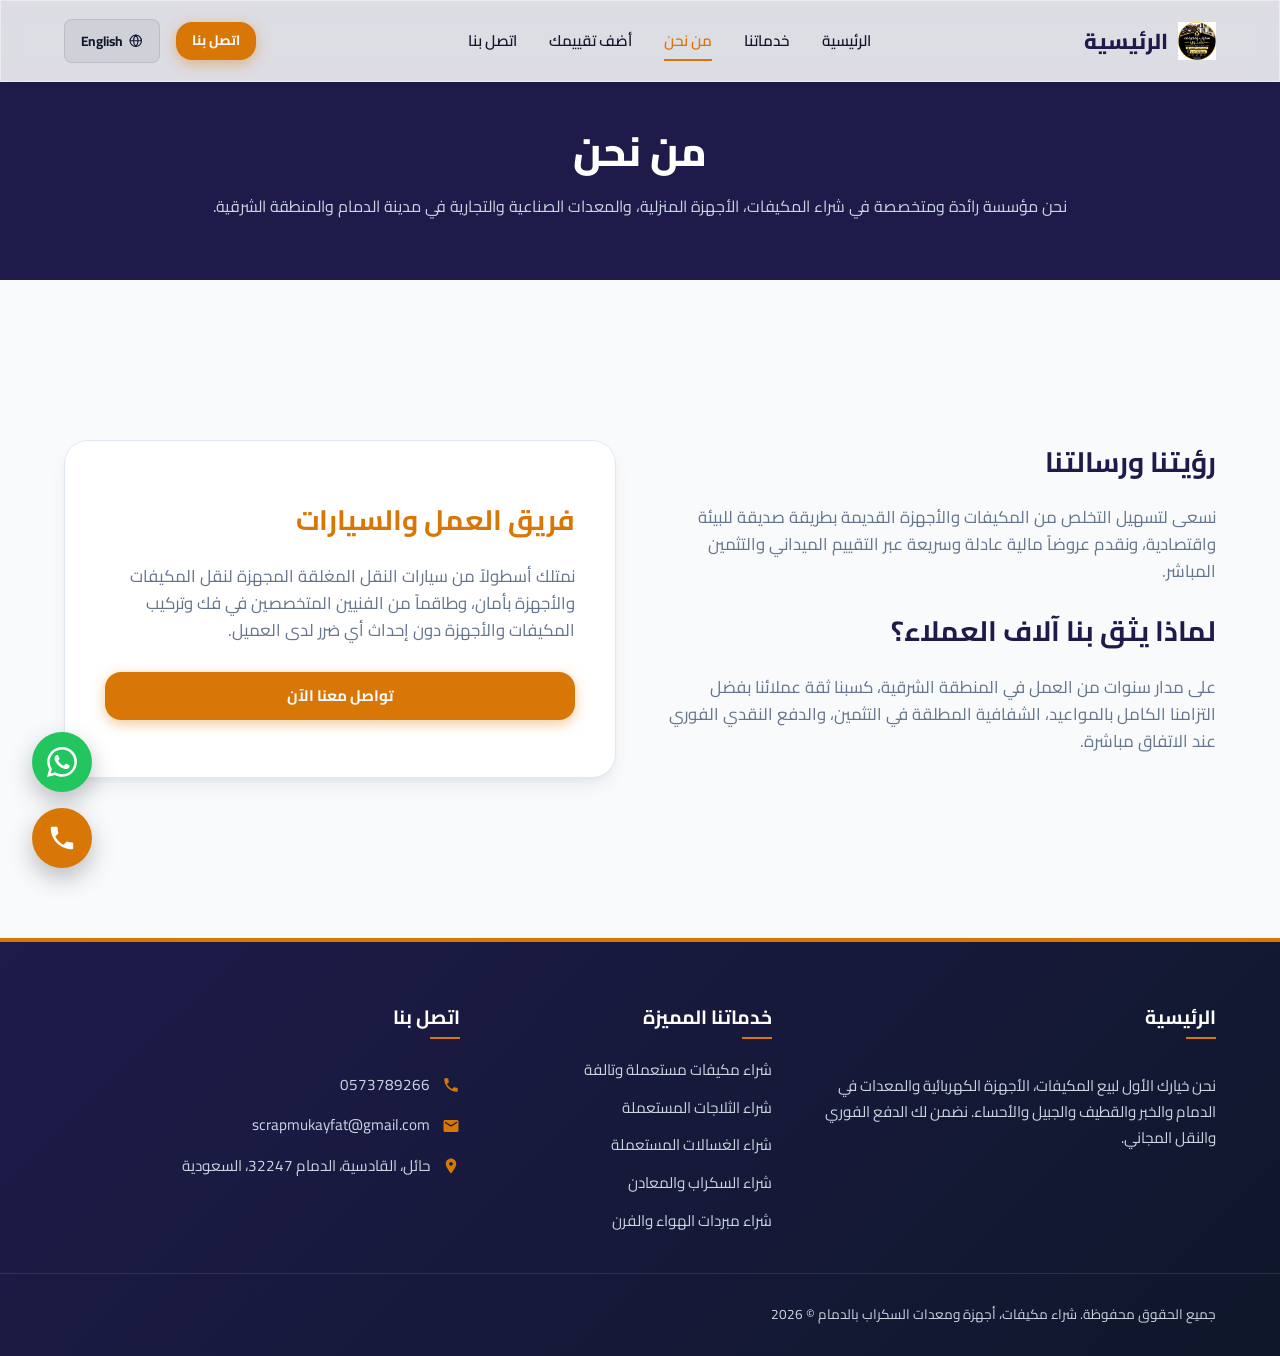
==== about.html @ c2d2c330 "Add files via upload" ====
<!DOCTYPE html>
<html lang="ar" dir="rtl">
<head>
  <meta charset="UTF-8">
  <meta name="viewport" content="width=device-width, initial-scale=1.0">
  <title data-i18n="navAbout">من نحن - شراء مكيفات سكراب بالدمام</title>
  <meta name="description" content="مؤسسة شراء المكيفات السكراب والجديدة والتالفة والقديمة بالدمام. متخصصة في شراء جميع أنواع المكيفات والأجهزة الكهربائية والمعادن بأعلى الأسعار مع خدمة 24/7.">
  
  <!-- Favicon -->
  <link rel="icon" type="image/svg+xml" href="data:image/svg+xml,%3Csvg xmlns='http://www.w3.org/2000/svg' viewBox='0 0 24 24' fill='%23d97706'%3E%3Cpath d='M2 17h20v2H2zm18-4v-2c0-1.1-.9-2-2-2H6c-1.1 0-2 .9-2 2v2c-1.1 0-2 .9-2 2v2h20v-2c0-1.1-.9-2-2-2zM6 9h12V5c0-1.1-.9-2-2-2H8c-1.1 0-2 .9-2 2v4z'/%3E%3C/svg%3E">
  
  <!-- CSS Stylesheet -->
  <link rel="stylesheet" href="style.css">
</head>
<body>

  <!-- Floating Call / WhatsApp Actions Widget -->
  <div class="floating-actions">
    <a href="https://wa.me/0573789266" class="float-btn float-whatsapp" target="_blank" data-tooltip="واتساب | WhatsApp" id="float-wa-btn">
      <svg fill="currentColor" viewBox="0 0 24 24" xmlns="http://www.w3.org/2000/svg"><path d="M17.472 14.382c-.297-.149-1.758-.867-2.03-.967-.273-.099-.471-.148-.67.15-.197.297-.767.966-.94 1.164-.173.199-.347.223-.644.075-.297-.15-1.255-.463-2.39-1.475-.883-.788-1.48-1.761-1.653-2.059-.173-.297-.018-.458.13-.606.134-.133.298-.347.446-.52.149-.174.198-.298.298-.497.099-.198.05-.371-.025-.52-.075-.149-.669-1.612-.916-2.207-.242-.579-.487-.5-.669-.51-.173-.008-.371-.01-.57-.01-.198 0-.52.074-.792.372-.272.297-1.04 1.016-1.04 2.479 0 1.462 1.065 2.875 1.213 3.074.149.198 2.096 3.2 5.077 4.487.709.306 1.262.489 1.694.625.712.227 1.36.195 1.871.118.571-.085 1.758-.719 2.006-1.413.248-.694.248-1.289.173-1.413-.074-.124-.272-.198-.57-.347m-5.421 7.403h-.004a9.87 9.87 0 01-5.031-1.378l-.361-.214-3.741.982.998-3.648-.235-.374a9.86 9.86 0 01-1.51-5.26c.001-5.45 4.436-9.884 9.888-9.884 2.64 0 5.122 1.03 6.988 2.898a9.825 9.825 0 012.893 6.994c-.003 5.45-4.437 9.884-9.885 9.884m8.413-18.297A11.815 11.815 0 0012.05 0C5.495 0 .16 5.335.157 11.892c0 2.096.547 4.142 1.588 5.945L0 24l6.335-1.662c1.746.953 3.71 1.458 5.705 1.459h.005c6.554 0 11.89-5.335 11.893-11.893a11.821 11.821 0 00-3.48-8.413z"/></svg>
    </a>
    <a href="tel:0573789266" class="float-btn float-phone" data-tooltip="اتصال مباشر | Call Now" id="float-phone-btn">
      <svg fill="currentColor" viewBox="0 0 24 24" xmlns="http://www.w3.org/2000/svg"><path d="M6.62 10.79c1.44 2.83 3.76 5.14 6.59 6.59l2.2-2.2c.27-.27.67-.36 1.02-.24 1.12.37 2.33.57 3.57.57.55 0 1 .45 1 1V20c0 .55-.45 1-1 1-9.39 0-17-7.61-17-17 0-.55.45-1 1-1h3.5c.55 0 1 .45 1 1 0 1.25.2 2.45.57 3.57.11.35.03.74-.25 1.02l-2.2 2.2z"/></svg>
    </a>
  </div>

  <!-- Header Section -->
  <header class="glass-panel">
    <div class="container nav-container">
      <a href="index.html" class="logo">
        <img src="logo.jpg.webp" alt="شعار الموقع" class="logo-img">
        <span data-i18n="navHome">شراء مكيفات سكراب</span>
      </a>

      <nav>
        <ul class="nav-links">
          <li><a href="index.html" data-i18n="navHome">الرئيسية</a></li>
          <li><a href="services.html" data-i18n="navServices">خدماتنا</a></li>
          <li><a href="about.html" class="active" data-i18n="navAbout">من نحن</a></li>
          
          <li><a href="reviews.html" data-i18n="navReviews">أضف تقييمك</a></li>
          <li><a href="contact.html" data-i18n="navContact">اتصل بنا</a></li>
        </ul>
      </nav>

      <div class="nav-actions">
        <a href="tel:0573789266" class="btn btn-primary" style="padding: 8px 16px; font-size: 0.85rem;" data-i18n="callUs">اتصل بنا</a>
        <button class="lang-btn" id="lang-toggle-btn">
          <svg stroke="currentColor" fill="none" stroke-width="2" viewBox="0 0 24 24" stroke-linecap="round" stroke-linejoin="round" height="1em" width="1em" xmlns="http://www.w3.org/2000/svg"><circle cx="12" cy="12" r="10"></circle><line x1="2" y1="12" x2="22" y2="12"></line><path d="M12 2a15.3 15.3 0 0 1 4 10 15.3 15.3 0 0 1-4 10 15.3 15.3 0 0 1-4-10 15.3 15.3 0 0 1 4-10z"></path></svg>
          <span>English</span>
        </button>
        <button class="mobile-toggle" id="mobile-toggle-btn" aria-label="Toggle Menu">
          <svg fill="none" viewBox="0 0 24 24" stroke="currentColor">
            <path stroke-linecap="round" stroke-linejoin="round" stroke-width="2" d="M4 6h16M4 12h16m-7 6h7" />
          </svg>
        </button>
      </div>
    </div>

    <!-- Mobile Menu Drawer -->
    <div class="mobile-menu" id="mobile-menu">
      <a href="index.html" data-i18n="navHome">الرئيسية</a>
      <a href="services.html" data-i18n="navServices">خدماتنا</a>
      <a href="about.html" class="active" data-i18n="navAbout">من نحن</a>
      
      <a href="reviews.html" data-i18n="navReviews">أضف تقييمك</a>
      <a href="contact.html" data-i18n="navContact">اتصل بنا</a>
    </div>
  </header>

  <!-- Title banner -->
  <section class="about-hero">
    <div class="container">
      <h1 data-i18n="navAbout" style="font-size: 2.5rem; font-weight: 800;">من نحن</h1>
      <p data-i18n="aboutIntro" style="color:#cbd5e1; margin-top: 10px;">مؤسسة متخصصة في شراء جميع أنواع المكيفات السكراب والتالفة والقديمة والمستعملة، والأجهزة الكهربائية والمعادن في مدينة الدمام والمنطقة الشرقية (الخبر، القطيف، الجبيل، الأحساء).</p>
    </div>
  </section>

  <!-- Core Content -->
  <section class="about-section" style="padding: 80px 0;">
    <div class="container">
      <div class="about-intro-grid">
        <div class="about-intro-content">
          <h3 data-i18n="aboutMissionTitle">رؤيتنا ورسالتنا</h3>
          <p data-i18n="aboutMissionDesc">نسعى لتسهيل عملية التخلص من المكيفات القديمة والتالفة بطريقة صديقة للبيئة واقتصادية، وتوفير عروض مالية عادلة ومربحة لعملائنا في الكشف الميداني والتثمين المباشر على مدار 24/7.</p>
          
          <h3 data-i18n="aboutWhyUsTitle">لماذا يثق بنا آلاف العملاء؟</h3>
          <p data-i18n="aboutWhyUsDesc">على مدار سنة من العمل في المنطقة الشرقية، كسبنا ثقة عملائنا بفضل التزامنا الكامل بالمواعيد، الشفافية المطلقة في التثمين، والدفع النقدي الفوري عند الاتفاق مباشرة، وفريق عمل احترافي متوفر 24 ساعة.</p>
        </div>
        <div class="about-intro-content" style="background-color: var(--bg-card); padding: 40px; border-radius: var(--radius-lg); border: 1px solid var(--border-color); box-shadow: var(--shadow-md);">
          <h3 data-i18n="aboutTeamTitle" style="color: rgb(var(--gold-rgb));">فريق العمل والسيارات</h3>
          <p data-i18n="aboutTeamDesc" style="margin-bottom: 28px;">نمتلك أسطولاً من سيارات النقل المغلقة المجهزة لنقل المكيفات والأجهزة بأمان، وطاقماً من الفنيين والعمال المتخصصين في فك وتركيب جميع أنواع المكيفات دون إحداث أي ضرر بالمنزل أو المحل. متوفرين 24/7 برد فوري على جميع الاستفسارات.</p>
          <a href="contact.html" class="btn btn-primary" data-i18n="heroContactBtn" style="width: 100%;">تواصل معنا الآن</a>
        </div>
      </div>
    </div>
  </section>

  <!-- Footer Section -->
  <footer>
    <div class="container footer-grid">
      <div class="footer-col">
        <h3 data-i18n="navHome">شراء مكيفات سكراب</h3>
        <p style="margin-top: 16px;" data-i18n="heroSubtitle">
          نحن خيارك الأول لشراء المكيفات جميع الانواع (شباك، سبليت، دولابي، مركزي) والأجهزة الكهربائية والمعادن في الدمام والخبر والقطيف والجبيل والأحساء. نضمن لك الدفع الفوري والنقل المجاني 24/7.
        </p>
      </div>

      <div class="footer-col">
        <h3 data-i18n="servicesTitle">خدماتنا المميزة</h3>
        <ul>
          <li><a href="services.html" data-i18n="serviceAcTitle">شراء مكيفات جميع الانواع</a></li>
          <li><a href="services.html" data-i18n="serviceFridgeTitle">شراء الثلاجات والفريزرات</a></li>
          <li><a href="services.html" data-i18n="serviceWasherTitle">شراء الغسالات والأجهزة</a></li>
          <li><a href="services.html" data-i18n="serviceScrapTitle">شراء المعادن والألمنيوم</a></li>
          <li><a href="services.html" data-i18n="serviceCoolerTitle">خدمة 24/7 متواصلة</a></li>
        </ul>
      </div>

      <div class="footer-col">
        <h3 data-i18n="navContact">اتصل بنا</h3>
        <div class="footer-contact-list" style="margin-top: 16px;">
          <div class="footer-contact-item">
            <svg fill="currentColor" viewBox="0 0 24 24"><path d="M6.62 10.79c1.44 2.83 3.76 5.14 6.59 6.59l2.2-2.2c.27-.27.67-.36 1.02-.24 1.12.37 2.33.57 3.57.57.55 0 1 .45 1 1V20c0 .55-.45 1-1 1-9.39 0-17-7.61-17-17 0-.55.45-1 1-1h3.5c.55 0 1 .45 1 1 0 1.25.2 2.45.57 3.57.11.35.03.74-.25 1.02l-2.2 2.2z"/></svg>
            <span>0573789266</span>
          </div>
          <div class="footer-contact-item">
            <svg fill="currentColor" viewBox="0 0 24 24"><path d="M20 4H4c-1.1 0-1.99.9-1.99 2L2 18c0 1.1.9 2 2 2h16c1.1 0 2-.9 2-2V6c0-1.1-.9-2-2-2zm0 4l-8 5-8-5V6l8 5 8-5v2z"/></svg>
            <span>scrapmukayfat@gmail.com</span>
          </div>
          <div class="footer-contact-item">
            <svg fill="currentColor" viewBox="0 0 24 24"><path d="M12 2C8.13 2 5 5.13 5 9c0 5.25 7 13 7 13s7-7.75 7-13c0-3.87-3.13-7-7-7zm0 9.5c-1.38 0-2.5-1.12-2.5-2.5s1.12-2.5 2.5-2.5 2.5 1.12 2.5 2.5-1.12 2.5-2.5 2.5z"/></svg>
            <span data-i18n="locationAddress">الدمام، الخبر، القطيف، الجبيل، الأحساء</span>
          </div>
        </div>
      </div>
    </div>

    <div class="footer-bottom">
      <div class="container" style="display: flex; justify-content: space-between; align-items: center; width: 100%; flex-wrap: wrap; gap: 16px;">
        <span data-i18n="copyright">جميع الحقوق محفوظة. شراء مكيفات سكراب © 2026</span>
      </div>
    </div>
  </footer>

  <!-- Scripts -->
  <script src="translations.js"></script>
  <script src="main.js"></script>
</body>
</html>
---- style.css ----
/* -------------------------------------------------------------
  Dammam ACs & Appliances Website - Core Stylesheet
   Features: RTL Support, Glassmorphism, Premium Colors, Animations
------------------------------------------------------------- */

@import url('https://fonts.googleapis.com/css2?family=Cairo:wght@300;400;500;600;700;800&family=Outfit:wght@300;400;500;600;700;800&display=swap');

:root {
  /* Color Palette - Premium Navy & Warm Gold */
  --primary-rgb: 15, 23, 42;       /* Slate 900 */
  --secondary-rgb: 30, 27, 75;    /* Indigo 950 */
  --gold-rgb: 217, 119, 6;        /* Amber 600 */
  --gold-hover-rgb: 180, 83, 9;   /* Amber 700 */
  --cyan-rgb: 6, 182, 212;        /* Cyan 500 */
  --success-rgb: 34, 197, 94;     /* Green 500 (WhatsApp) */
  --danger-rgb: 239, 68, 68;      /* Red 500 */
  
  --bg-main: #f8fafc;
  --bg-card: #ffffff;
  --text-primary: #1e293b;
  --text-muted: #64748b;
  --text-light: #f8fafc;
  --border-color: #e2e8f0;
  
  --font-ar: 'Cairo', sans-serif;
  --font-en: 'Outfit', sans-serif;
  
  --radius-sm: 8px;
  --radius-md: 16px;
  --radius-lg: 24px;
  --radius-full: 9999px;
  
  --shadow-sm: 0 2px 4px rgba(0, 0, 0, 0.05);
  --shadow-md: 0 10px 20px -5px rgba(15, 23, 42, 0.08), 0 4px 6px -2px rgba(15, 23, 42, 0.04);
  --shadow-lg: 0 20px 25px -5px rgba(15, 23, 42, 0.12), 0 10px 10px -5px rgba(15, 23, 42, 0.04);
  --shadow-glow: 0 0 20px rgba(217, 119, 6, 0.25);
  
  --transition: all 0.3s cubic-bezier(0.4, 0, 0.2, 1);
}

/* RTL / LTR Font Assignment */
html[dir="rtl"] {
  font-family: var(--font-ar);
}
html[dir="ltr"] {
  font-family: var(--font-en);
}

* {
  box-sizing: border-box;
  margin: 0;
  padding: 0;
}

body {
  background-color: var(--bg-main);
  color: var(--text-primary);
  line-height: 1.6;
  overflow-x: hidden;
}

a {
  text-decoration: none;
  color: inherit;
  transition: var(--transition);
}

button, input, select, textarea {
  font-family: inherit;
}

/* Scrollbar Styles */
::-webkit-scrollbar {
  width: 8px;
}
::-webkit-scrollbar-track {
  background: var(--bg-main);
}
::-webkit-scrollbar-thumb {
  background: rgb(var(--gold-rgb));
  border-radius: var(--radius-full);
}
::-webkit-scrollbar-thumb:hover {
  background: rgb(var(--gold-hover-rgb));
}

/* Container */
.container {
  width: 100%;
  max-width: 1200px;
  margin: 0 auto;
  padding: 0 24px;
}

/* Glassmorphism Classes */
.glass-panel {
  background: rgba(255, 255, 255, 0.85);
  backdrop-filter: blur(12px);
  -webkit-backdrop-filter: blur(12px);
  border: 1px solid rgba(255, 255, 255, 0.4);
}

.glass-dark {
  background: rgba(15, 23, 42, 0.85);
  backdrop-filter: blur(12px);
  -webkit-backdrop-filter: blur(12px);
  border: 1px solid rgba(255, 255, 255, 0.08);
}

/* Buttons */
.btn {
  display: inline-flex;
  align-items: center;
  justify-content: center;
  gap: 8px;
  padding: 12px 24px;
  font-weight: 700;
  font-size: 0.95rem;
  border-radius: var(--radius-md);
  border: none;
  cursor: pointer;
  transition: var(--transition);
  text-align: center;
}

.btn-primary {
  background-color: rgb(var(--gold-rgb));
  color: var(--text-light);
  box-shadow: 0 4px 14px rgba(217, 119, 6, 0.4);
}
.btn-primary:hover {
  background-color: rgb(var(--gold-hover-rgb));
  transform: translateY(-2px);
  box-shadow: 0 6px 20px rgba(217, 119, 6, 0.6);
}

.btn-secondary {
  background-color: rgba(255, 255, 255, 0.15);
  color: var(--text-light);
  border: 1.5px solid rgba(255, 255, 255, 0.3);
}
.btn-secondary:hover {
  background-color: rgba(255, 255, 255, 0.25);
  transform: translateY(-2px);
}

.btn-outline {
  background-color: transparent;
  color: rgb(var(--gold-rgb));
  border: 2px solid rgb(var(--gold-rgb));
}
.btn-outline:hover {
  background-color: rgb(var(--gold-rgb));
  color: var(--text-light);
  transform: translateY(-2px);
}

/* -------------------------------------------------------------
   Header & Navigation
------------------------------------------------------------- */
header {
  position: fixed;
  top: 0;
  left: 0;
  right: 0;
  z-index: 1000;
  box-shadow: var(--shadow-sm);
  border-bottom: 1px solid rgba(15, 23, 42, 0.06);
}

.nav-container {
  display: flex;
  align-items: center;
  justify-content: space-between;
  height: 80px;
}

.logo {
  display: flex;
  align-items: center;
  gap: 10px;
  font-weight: 800;
  font-size: 1.35rem;
  color: rgb(var(--secondary-rgb));
}

.logo svg,
.logo img {
  width: 38px;
  height: 38px;
  object-fit: contain;
}

.nav-links {
  display: flex;
  align-items: center;
  gap: 32px;
  list-style: none;
}

.nav-links a {
  font-weight: 600;
  font-size: 0.95rem;
  color: rgb(var(--primary-rgb));
  position: relative;
}

.nav-links a::after {
  content: '';
  position: absolute;
  bottom: -6px;
  left: 0;
  width: 0;
  height: 2px;
  background-color: rgb(var(--gold-rgb));
  transition: var(--transition);
}

.nav-links a:hover::after,
.nav-links a.active::after {
  width: 100%;
}

.nav-links a:hover,
.nav-links a.active {
  color: rgb(var(--gold-rgb));
}

.nav-actions {
  display: flex;
  align-items: center;
  gap: 16px;
}

/* Language Switcher Button */
.lang-btn {
  background: rgba(15, 23, 42, 0.06);
  border: 1px solid rgba(15, 23, 42, 0.1);
  padding: 8px 16px;
  border-radius: var(--radius-sm);
  font-weight: 700;
  font-size: 0.85rem;
  cursor: pointer;
  transition: var(--transition);
  display: flex;
  align-items: center;
  gap: 6px;
  color: rgb(var(--primary-rgb));
}

.lang-btn:hover {
  background: rgba(15, 23, 42, 0.12);
  color: rgb(var(--gold-rgb));
}

/* Mobile Nav Toggle */
.mobile-toggle {
  display: none;
  background: transparent;
  border: none;
  cursor: pointer;
  padding: 4px;
}

.mobile-toggle svg {
  width: 28px;
  height: 28px;
  stroke: rgb(var(--primary-rgb));
}

/* Mobile Navigation Menu */
.mobile-menu {
  position: fixed;
  top: 80px;
  left: 0;
  right: 0;
  background: var(--bg-card);
  box-shadow: var(--shadow-lg);
  border-bottom: 2px solid rgb(var(--gold-rgb));
  padding: 24px;
  display: none;
  flex-direction: column;
  gap: 20px;
  z-index: 999;
  text-align: center;
}

.mobile-menu a {
  font-weight: 700;
  font-size: 1.1rem;
  padding: 10px 0;
  border-bottom: 1px solid var(--border-color);
}

.mobile-menu a:last-child {
  border-bottom: none;
}

/* -------------------------------------------------------------
   Hero Section
------------------------------------------------------------- */
.hero {
  padding-top: 160px;
  padding-bottom: 80px;
  background: linear-gradient(135deg, rgb(var(--secondary-rgb)) 0%, rgb(var(--primary-rgb)) 100%);
  color: var(--text-light);
  position: relative;
  overflow: hidden;
}

.hero::before {
  content: '';
  position: absolute;
  top: 0;
  left: 0;
  right: 0;
  bottom: 0;
  background-image: radial-gradient(circle at 80% 20%, rgba(217, 119, 6, 0.15) 0%, transparent 50%),
                    radial-gradient(circle at 20% 80%, rgba(6, 182, 212, 0.15) 0%, transparent 50%);
  z-index: 1;
}

.hero-wrapper {
  display: grid;
  grid-template-columns: 1.2fr 0.8fr;
  align-items: center;
  gap: 60px;
  position: relative;
  z-index: 2;
}

.hero-content {
  animation: fadeUp 1s ease-out;
}

.hero-title {
  font-size: 3rem;
  font-weight: 800;
  line-height: 1.25;
  margin-bottom: 24px;
  color: #ffffff;
}

.hero-title span {
  color: rgb(var(--gold-rgb));
  display: block;
}

.hero-subtitle {
  font-size: 1.15rem;
  font-weight: 400;
  color: #cbd5e1;
  margin-bottom: 40px;
  max-width: 650px;
  line-height: 1.7;
}

.hero-buttons {
  display: flex;
  gap: 16px;
  flex-wrap: wrap;
}

.hero-image {
  position: relative;
  display: flex;
  justify-content: center;
  animation: float 6s ease-in-out infinite;
}

.hero-image img {
  width: 100%;
  max-width: 420px;
  border-radius: var(--radius-lg);
  box-shadow: 0 25px 50px -12px rgba(0, 0, 0, 0.5);
  border: 1px solid rgba(255, 255, 255, 0.1);
}

.hero-image::after {
  content: '';
  position: absolute;
  width: 100%;
  height: 100%;
  background: radial-gradient(circle, rgba(217,119,6,0.2) 0%, transparent 70%);
  z-index: -1;
  transform: scale(1.2);
}

/* -------------------------------------------------------------
   Features Section
------------------------------------------------------------- */
.features {
  margin-top: -60px;
  position: relative;
  z-index: 10;
  padding-bottom: 80px;
}

.features-grid {
  display: grid;
  grid-template-columns: repeat(4, 1fr);
  gap: 24px;
}

.feature-card {
  padding: 32px 24px;
  border-radius: var(--radius-lg);
  box-shadow: var(--shadow-md);
  text-align: center;
  transition: var(--transition);
}

.feature-card:hover {
  transform: translateY(-8px);
  box-shadow: var(--shadow-lg), var(--shadow-glow);
  border-color: rgba(217, 119, 6, 0.3);
}

.feature-icon-wrapper {
  width: 60px;
  height: 60px;
  background-color: rgba(217, 119, 6, 0.1);
  border-radius: var(--radius-md);
  display: flex;
  align-items: center;
  justify-content: center;
  margin: 0 auto 20px auto;
  color: rgb(var(--gold-rgb));
  transition: var(--transition);
}

.feature-card:hover .feature-icon-wrapper {
  background-color: rgb(var(--gold-rgb));
  color: #ffffff;
}

.feature-icon-wrapper svg {
  width: 30px;
  height: 30px;
}

.feature-card h3 {
  font-weight: 700;
  font-size: 1.15rem;
  margin-bottom: 12px;
  color: rgb(var(--secondary-rgb));
}

.feature-card p {
  font-size: 0.9rem;
  color: var(--text-muted);
}

/* -------------------------------------------------------------
   Section Header General
------------------------------------------------------------- */
.section-header {
  text-align: center;
  margin-bottom: 50px;
}

.section-header h2 {
  font-size: 2.25rem;
  font-weight: 800;
  color: rgb(var(--secondary-rgb));
  margin-bottom: 16px;
  position: relative;
  display: inline-block;
}

.section-header h2::after {
  content: '';
  position: absolute;
  bottom: -8px;
  left: 25%;
  width: 50%;
  height: 3px;
  background-color: rgb(var(--gold-rgb));
  border-radius: var(--radius-full);
}

.section-header p {
  font-size: 1.05rem;
  color: var(--text-muted);
  max-width: 650px;
  margin: 0 auto;
}

/* -------------------------------------------------------------
   Services Section
------------------------------------------------------------- */
.services {
  padding: 80px 0;
}

.services-grid {
  display: grid;
  grid-template-columns: repeat(3, 1fr);
  gap: 32px;
}

.service-card {
  background-color: var(--bg-card);
  border-radius: var(--radius-lg);
  overflow: hidden;
  box-shadow: var(--shadow-md);
  border: 1px solid var(--border-color);
  transition: var(--transition);
  display: flex;
  flex-direction: column;
}

.service-card:hover {
  transform: translateY(-8px);
  box-shadow: var(--shadow-lg);
  border-color: rgba(217, 119, 6, 0.2);
}

.service-img-wrapper {
  position: relative;
  height: 220px;
  overflow: hidden;
  background: linear-gradient(135deg, rgb(var(--secondary-rgb)) 0%, rgb(var(--primary-rgb)) 100%);
  display: flex;
  align-items: center;
  justify-content: center;
}

.service-img-wrapper img {
  width: 100%;
  height: 100%;
  object-fit: cover;
  transition: var(--transition);
}

.service-card:hover .service-img-wrapper img {
  transform: scale(1.08);
}

.service-icon-badge {
  position: absolute;
  bottom: -20px;
  inline-size: 50px;
  block-size: 50px;
  background-color: rgb(var(--gold-rgb));
  border-radius: var(--radius-md);
  display: flex;
  align-items: center;
  justify-content: center;
  color: white;
  box-shadow: 0 4px 10px rgba(0, 0, 0, 0.15);
}

html[dir="rtl"] .service-icon-badge {
  right: 24px;
}
html[dir="ltr"] .service-icon-badge {
  left: 24px;
}

.service-icon-badge svg {
  width: 24px;
  height: 24px;
}

.service-content {
  padding: 40px 24px 28px 24px;
  display: flex;
  flex-direction: column;
  flex-grow: 1;
}

.service-content h3 {
  font-size: 1.25rem;
  font-weight: 700;
  color: rgb(var(--secondary-rgb));
  margin-bottom: 12px;
}

.service-content p {
  color: var(--text-muted);
  font-size: 0.95rem;
  line-height: 1.6;
  margin-bottom: 24px;
  flex-grow: 1;
}

.service-actions {
  display: flex;
  align-items: center;
  justify-content: space-between;
  border-top: 1px solid var(--border-color);
  padding-top: 16px;
  margin-top: auto;
}

.service-link {
  font-weight: 700;
  font-size: 0.9rem;
  color: rgb(var(--gold-rgb));
  display: inline-flex;
  align-items: center;
  gap: 4px;
}

.service-link:hover {
  color: rgb(var(--gold-hover-rgb));
}

.service-link svg {
  width: 16px;
  height: 16px;
  transition: var(--transition);
}

html[dir="rtl"] .service-link svg {
  transform: scaleX(-1);
}

html[dir="rtl"] .service-link:hover svg {
  transform: translateX(-4px) scaleX(-1);
}
html[dir="ltr"] .service-link:hover svg {
  transform: translateX(4px);
}

/* -------------------------------------------------------------
   Interactive Valuation Tool (Estimator)
------------------------------------------------------------- */
.estimator {
  padding: 80px 0;
  background: linear-gradient(135deg, #f1f5f9 0%, #e2e8f0 100%);
}

.estimator-card {
  max-width: 800px;
  margin: 0 auto;
  border-radius: var(--radius-lg);
  padding: 40px;
  box-shadow: var(--shadow-lg);
  border: 1px solid rgba(255, 255, 255, 0.5);
}

.estimator-form {
  display: grid;
  grid-template-columns: 1fr 1fr;
  gap: 24px;
  margin-bottom: 30px;
}

.form-group {
  display: flex;
  flex-direction: column;
  gap: 8px;
}

.form-group label {
  font-weight: 700;
  font-size: 0.95rem;
  color: rgb(var(--secondary-rgb));
}

.form-group select {
  padding: 12px 16px;
  border-radius: var(--radius-md);
  border: 1px solid var(--border-color);
  background-color: var(--bg-card);
  font-size: 0.95rem;
  color: var(--text-primary);
  outline: none;
  transition: var(--transition);
  appearance: none;
  background-image: url("data:image/svg+xml;charset=UTF-8,%3Csvg xmlns='http://www.w3.org/2000/svg' viewBox='0 0 24 24' fill='none' stroke='%2364748b' stroke-width='2' stroke-linecap='round' stroke-linejoin='round'%3E%3Cpolyline points='6 9 12 15 18 9'%3E%3C/polyline%3E%3C/svg%3E");
  background-repeat: no-repeat;
  background-size: 16px;
}

html[dir="rtl"] .form-group select {
  background-position: left 16px center;
  padding-left: 40px;
}
html[dir="ltr"] .form-group select {
  background-position: right 16px center;
  padding-right: 40px;
}

.form-group select:focus {
  border-color: rgb(var(--gold-rgb));
  box-shadow: 0 0 0 3px rgba(217, 119, 6, 0.15);
}

.estimator-btn-wrapper {
  grid-column: span 2;
  text-align: center;
}

.estimator-result-box {
  background: linear-gradient(135deg, rgb(var(--secondary-rgb)) 0%, rgb(var(--primary-rgb)) 100%);
  color: #ffffff;
  border-radius: var(--radius-md);
  padding: 30px;
  text-align: center;
  display: none;
  animation: fadeUp 0.5s ease-out;
}

.estimator-result-title {
  font-weight: 500;
  font-size: 1rem;
  margin-bottom: 8px;
  color: #cbd5e1;
}

.estimator-price {
  font-size: 2.25rem;
  font-weight: 800;
  color: rgb(var(--gold-rgb));
  margin-bottom: 20px;
}

.estimator-warning {
  font-size: 0.8rem;
  color: #94a3b8;
  margin-top: 16px;
}

/* -------------------------------------------------------------
   Why Choose Us
------------------------------------------------------------- */
.why-us {
  padding: 80px 0;
  background-color: var(--bg-card);
}

.why-us-wrapper {
  display: grid;
  grid-template-columns: 1fr 1.1fr;
  align-items: center;
  gap: 60px;
}

.why-us-image img {
  width: 100%;
  border-radius: var(--radius-lg);
  box-shadow: var(--shadow-lg);
}

.why-us-content h2 {
  font-size: 2rem;
  font-weight: 800;
  color: rgb(var(--secondary-rgb));
  margin-bottom: 20px;
}

.why-us-content p {
  color: var(--text-muted);
  margin-bottom: 30px;
  font-size: 1.05rem;
}

.why-points {
  display: flex;
  flex-direction: column;
  gap: 20px;
}

.why-point-item {
  display: flex;
  gap: 16px;
}

.why-point-icon {
  width: 32px;
  height: 32px;
  border-radius: var(--radius-full);
  background-color: rgba(217, 119, 6, 0.1);
  color: rgb(var(--gold-rgb));
  display: flex;
  align-items: center;
  justify-content: center;
  flex-shrink: 0;
}

.why-point-icon svg {
  width: 18px;
  height: 18px;
}

.why-point-text h4 {
  font-weight: 700;
  font-size: 1.05rem;
  color: rgb(var(--secondary-rgb));
  margin-bottom: 4px;
}

.why-point-text p {
  font-size: 0.95rem;
  color: var(--text-muted);
  margin: 0;
}

/* -------------------------------------------------------------
   FAQs Section (Accordion)
------------------------------------------------------------- */
.faqs {
  padding: 80px 0;
}

.faq-list {
  max-width: 800px;
  margin: 0 auto;
  display: flex;
  flex-direction: column;
  gap: 16px;
}

.faq-item {
  background-color: var(--bg-card);
  border-radius: var(--radius-md);
  border: 1px solid var(--border-color);
  overflow: hidden;
  transition: var(--transition);
}

.faq-item:hover {
  border-color: rgba(217, 119, 6, 0.25);
  box-shadow: var(--shadow-sm);
}

.faq-question {
  padding: 20px 24px;
  display: flex;
  align-items: center;
  justify-content: space-between;
  cursor: pointer;
  background: none;
  border: none;
  width: 100%;
  text-align: inherit;
  font-weight: 700;
  font-size: 1.05rem;
  color: rgb(var(--secondary-rgb));
  transition: var(--transition);
}

.faq-question svg {
  width: 20px;
  height: 20px;
  transition: transform 0.3s ease;
  color: rgb(var(--gold-rgb));
}

.faq-item.active .faq-question {
  color: rgb(var(--gold-rgb));
  border-bottom: 1px solid var(--border-color);
}

.faq-item.active .faq-question svg {
  transform: rotate(180deg);
}

.faq-answer {
  max-height: 0;
  overflow: hidden;
  transition: max-height 0.3s ease-out, padding 0.3s ease-out;
  padding: 0 24px;
  font-size: 0.95rem;
  color: var(--text-muted);
  background-color: rgba(15, 23, 42, 0.01);
}

.faq-item.active .faq-answer {
  max-height: 200px;
  padding: 20px 24px;
}

/* -------------------------------------------------------------
   Blog & articles
------------------------------------------------------------- */
.blog-section {
  padding: 80px 0;
}

.blog-grid {
  display: grid;
  grid-template-columns: repeat(2, 1fr);
  gap: 32px;
}

.blog-card {
  background-color: var(--bg-card);
  border-radius: var(--radius-lg);
  overflow: hidden;
  box-shadow: var(--shadow-md);
  border: 1px solid var(--border-color);
  display: flex;
  flex-direction: column;
}

.blog-card:hover {
  transform: translateY(-4px);
  box-shadow: var(--shadow-lg);
  border-color: rgba(217, 119, 6, 0.2);
}

.blog-card-img {
  height: 200px;
  background: linear-gradient(135deg, rgb(var(--primary-rgb)) 0%, rgb(var(--secondary-rgb)) 100%);
  display: flex;
  align-items: center;
  justify-content: center;
  color: rgba(255, 255, 255, 0.1);
  overflow: hidden;
  position: relative;
}

.blog-card-img img {
  width: 100%;
  height: 100%;
  object-fit: cover;
  transition: var(--transition);
}

.blog-card:hover .blog-card-img img {
  transform: scale(1.05);
}

.blog-card-content {
  padding: 28px 24px;
  display: flex;
  flex-direction: column;
  flex-grow: 1;
}

.blog-card-content h3 {
  font-size: 1.25rem;
  font-weight: 700;
  color: rgb(var(--secondary-rgb));
  margin-bottom: 12px;
  line-height: 1.4;
}

.blog-card-content p {
  color: var(--text-muted);
  font-size: 0.95rem;
  line-height: 1.6;
  margin-bottom: 20px;
  flex-grow: 1;
}

/* -------------------------------------------------------------
   Contact Page Details
------------------------------------------------------------- */
.contact-section {
  padding: 80px 0;
}

.contact-grid {
  display: grid;
  grid-template-columns: 1fr 1fr;
  gap: 48px;
}

.contact-info {
  display: flex;
  flex-direction: column;
  gap: 32px;
}

.contact-card-item {
  display: flex;
  gap: 20px;
  padding: 24px;
  background-color: var(--bg-card);
  border-radius: var(--radius-md);
  border: 1px solid var(--border-color);
  box-shadow: var(--shadow-sm);
}

.contact-card-icon {
  width: 48px;
  height: 48px;
  background-color: rgba(217, 119, 6, 0.1);
  border-radius: var(--radius-sm);
  color: rgb(var(--gold-rgb));
  display: flex;
  align-items: center;
  justify-content: center;
  flex-shrink: 0;
}

.contact-card-icon svg {
  width: 24px;
  height: 24px;
}

.contact-card-details h4 {
  font-weight: 700;
  font-size: 1.05rem;
  color: rgb(var(--secondary-rgb));
  margin-bottom: 4px;
}

.contact-card-details p, .contact-card-details a {
  font-size: 0.95rem;
  color: var(--text-muted);
}

.contact-card-details a:hover {
  color: rgb(var(--gold-rgb));
}

.contact-form-wrapper {
  background-color: var(--bg-card);
  padding: 40px;
  border-radius: var(--radius-lg);
  box-shadow: var(--shadow-md);
  border: 1px solid var(--border-color);
}

.contact-form {
  display: flex;
  flex-direction: column;
  gap: 20px;
}

.form-field {
  display: flex;
  flex-direction: column;
  gap: 8px;
}

.form-field label {
  font-weight: 700;
  font-size: 0.9rem;
  color: rgb(var(--secondary-rgb));
}

.form-field input, .form-field textarea {
  padding: 12px 16px;
  border-radius: var(--radius-md);
  border: 1px solid var(--border-color);
  font-size: 0.95rem;
  outline: none;
  transition: var(--transition);
  background-color: var(--bg-main);
}

.form-field input:focus, .form-field textarea:focus {
  border-color: rgb(var(--gold-rgb));
  background-color: #ffffff;
  box-shadow: 0 0 0 3px rgba(217, 119, 6, 0.15);
}

/* -------------------------------------------------------------
   About Us Page Components
------------------------------------------------------------- */
.about-hero {
  padding: 120px 0 60px 0;
  background-color: rgb(var(--secondary-rgb));
  color: #ffffff;
  text-align: center;
}

.about-intro-grid {
  display: grid;
  grid-template-columns: 1fr 1fr;
  gap: 48px;
  padding: 80px 0;
}

.about-intro-content {
  display: flex;
  flex-direction: column;
  justify-content: center;
}

.about-intro-content h3 {
  font-size: 1.75rem;
  color: rgb(var(--secondary-rgb));
  margin-bottom: 20px;
}

.about-intro-content p {
  color: var(--text-muted);
  font-size: 1.05rem;
  margin-bottom: 24px;
}

/* -------------------------------------------------------------
   Footer
------------------------------------------------------------- */
footer {
  background: linear-gradient(135deg, rgb(var(--secondary-rgb)) 0%, rgb(var(--primary-rgb)) 100%);
  color: #cbd5e1;
  padding: 60px 0 30px 0;
  border-top: 4px solid rgb(var(--gold-rgb));
}

.footer-grid {
  display: grid;
  grid-template-columns: 1.5fr 1fr 1.5fr;
  gap: 48px;
  margin-bottom: 40px;
}

.footer-col h3 {
  color: #ffffff;
  font-size: 1.2rem;
  font-weight: 700;
  margin-bottom: 24px;
  position: relative;
  display: inline-block;
}

.footer-col h3::after {
  content: '';
  position: absolute;
  bottom: -6px;
  left: 0;
  width: 30px;
  height: 2px;
  background-color: rgb(var(--gold-rgb));
}

html[dir="rtl"] .footer-col h3::after {
  left: auto;
  right: 0;
}

.footer-col p {
  font-size: 0.95rem;
  line-height: 1.7;
}

.footer-col ul {
  list-style: none;
  display: flex;
  flex-direction: column;
  gap: 12px;
}

.footer-col ul a {
  font-size: 0.95rem;
  color: #cbd5e1;
}

.footer-col ul a:hover {
  color: rgb(var(--gold-rgb));
  padding-inline-start: 6px;
}

.footer-contact-list {
  display: flex;
  flex-direction: column;
  gap: 16px;
}

.footer-contact-item {
  display: flex;
  align-items: center;
  gap: 12px;
  font-size: 0.95rem;
}

.footer-contact-item svg {
  width: 18px;
  height: 18px;
  color: rgb(var(--gold-rgb));
  flex-shrink: 0;
}

.footer-bottom {
  border-top: 1px solid rgba(255, 255, 255, 0.1);
  padding-top: 30px;
  display: flex;
  align-items: center;
  justify-content: space-between;
  font-size: 0.85rem;
  flex-wrap: wrap;
  gap: 16px;
}


/* -------------------------------------------------------------
   Floating Call Actions Widget (Highly Interactive)
------------------------------------------------------------- */
.floating-actions {
  position: fixed;
  bottom: 32px;
  display: flex;
  flex-direction: column;
  gap: 16px;
  z-index: 999;
}

html[dir="rtl"] .floating-actions {
  left: 32px;
}
html[dir="ltr"] .floating-actions {
  right: 32px;
}

.float-btn {
  width: 60px;
  height: 60px;
  border-radius: var(--radius-full);
  display: flex;
  align-items: center;
  justify-content: center;
  color: white;
  box-shadow: 0 10px 25px rgba(0, 0, 0, 0.25);
  transition: var(--transition);
  position: relative;
}

.float-btn svg {
  width: 30px;
  height: 30px;
}

.float-whatsapp {
  background-color: rgb(var(--success-rgb));
  animation: pulse-whatsapp 2s infinite;
}

.float-whatsapp:hover {
  background-color: #15803d;
  transform: scale(1.1) rotate(8deg);
}

.float-phone {
  background-color: rgb(var(--gold-rgb));
  animation: pulse-phone 2s infinite 1s;
}

.float-phone:hover {
  background-color: rgb(var(--gold-hover-rgb));
  transform: scale(1.1) rotate(-8deg);
}

.float-btn::before {
  content: attr(data-tooltip);
  position: absolute;
  top: 50%;
  transform: translateY(-50%);
  background-color: rgba(15, 23, 42, 0.95);
  color: white;
  padding: 6px 14px;
  border-radius: var(--radius-sm);
  font-size: 0.8rem;
  font-weight: 700;
  white-space: nowrap;
  opacity: 0;
  visibility: hidden;
  transition: var(--transition);
  box-shadow: var(--shadow-sm);
}

html[dir="rtl"] .float-btn::before {
  left: 76px;
}
html[dir="ltr"] .float-btn::before {
  right: 76px;
}

.float-btn:hover::before {
  opacity: 1;
  visibility: visible;
}

/* -------------------------------------------------------------
   Animations
------------------------------------------------------------- */
@keyframes fadeUp {
  from {
    opacity: 0;
    transform: translateY(20px);
  }
  to {
    opacity: 1;
    transform: translateY(0);
  }
}

@keyframes float {
  0% {
    transform: translateY(0px);
  }
  50% {
    transform: translateY(-15px);
  }
  100% {
    transform: translateY(0px);
  }
}

@keyframes pulse-whatsapp {
  0% {
    box-shadow: 0 0 0 0 rgba(34, 197, 94, 0.7);
  }
  70% {
    box-shadow: 0 0 0 15px rgba(34, 197, 94, 0);
  }
  100% {
    box-shadow: 0 0 0 0 rgba(34, 197, 94, 0);
  }
}

@keyframes pulse-phone {
  0% {
    box-shadow: 0 0 0 0 rgba(217, 119, 6, 0.7);
  }
  70% {
    box-shadow: 0 0 0 15px rgba(217, 119, 6, 0);
  }
  100% {
    box-shadow: 0 0 0 0 rgba(217, 119, 6, 0);
  }
}

/* -------------------------------------------------------------
   Responsive Breakpoints
------------------------------------------------------------- */
@media (max-width: 1024px) {
  .hero-title {
    font-size: 2.5rem;
  }
  .features-grid {
    grid-template-columns: repeat(2, 1fr);
  }
  .services-grid {
    grid-template-columns: repeat(2, 1fr);
  }
}

@media (max-width: 768px) {
  .nav-links {
    display: none;
  }
  .mobile-toggle {
    display: block;
  }
  .hero-wrapper {
    grid-template-columns: 1fr;
    text-align: center;
    gap: 40px;
  }
  .hero-buttons {
    justify-content: center;
  }
  .why-us-wrapper {
    grid-template-columns: 1fr;
    gap: 40px;
  }
  .why-us-image {
    order: -1;
  }
  .estimator-form {
    grid-template-columns: 1fr;
  }
  .estimator-btn-wrapper {
    grid-column: span 1;
  }
  .contact-grid {
    grid-template-columns: 1fr;
  }
  .about-intro-grid {
    grid-template-columns: 1fr;
  }
  .blog-grid {
    grid-template-columns: 1fr;
  }
  .footer-grid {
    grid-template-columns: 1fr;
    gap: 30px;
  }
  .floating-actions {
    bottom: 20px;
  }
  html[dir="rtl"] .floating-actions {
    left: 20px;
  }
  html[dir="ltr"] .floating-actions {
    right: 20px;
  }
}

@media (max-width: 480px) {
  .hero-title {
    font-size: 2rem;
  }
  .features-grid {
    grid-template-columns: 1fr;
  }
  .services-grid {
    grid-template-columns: 1fr;
  }
  .estimator-card {
    padding: 24px;
  }
}

/* Drag and Drop Upload Area */
.upload-zone {
  border: 2px dashed var(--border-color);
  border-radius: var(--radius-md);
  padding: 30px 20px;
  text-align: center;
  background-color: var(--bg-main);
  cursor: pointer;
  transition: var(--transition);
  display: flex;
  flex-direction: column;
  align-items: center;
  justify-content: center;
  gap: 12px;
}

.upload-zone:hover, .upload-zone.dragover {
  border-color: rgb(var(--gold-rgb));
  background-color: rgba(217, 119, 6, 0.03);
}

.upload-zone svg {
  width: 48px;
  height: 48px;
  color: var(--text-muted);
  transition: var(--transition);
}

.upload-zone:hover svg {
  color: rgb(var(--gold-rgb));
  transform: translateY(-4px);
}

.upload-zone p {
  font-size: 0.85rem;
  font-weight: 600;
  color: var(--text-muted);
}

.preview-container {
  display: grid;
  grid-template-columns: repeat(auto-fill, minmax(80px, 1fr));
  gap: 12px;
  margin-top: 16px;
  width: 100%;
}

.preview-thumb {
  position: relative;
  aspect-ratio: 1;
  border-radius: var(--radius-sm);
  overflow: hidden;
  box-shadow: var(--shadow-sm);
  border: 1px solid var(--border-color);
}

.preview-thumb img {
  width: 100%;
  height: 100%;
  object-fit: cover;
}

.preview-thumb .remove-btn {
  position: absolute;
  top: 4px;
  right: 4px;
  width: 20px;
  height: 20px;
  background-color: rgb(var(--danger-rgb));
  color: white;
  border-radius: var(--radius-full);
  display: flex;
  align-items: center;
  justify-content: center;
  font-size: 10px;
  cursor: pointer;
  border: none;
  font-weight: 700;
  box-shadow: 0 2px 4px rgba(0,0,0,0.2);
}
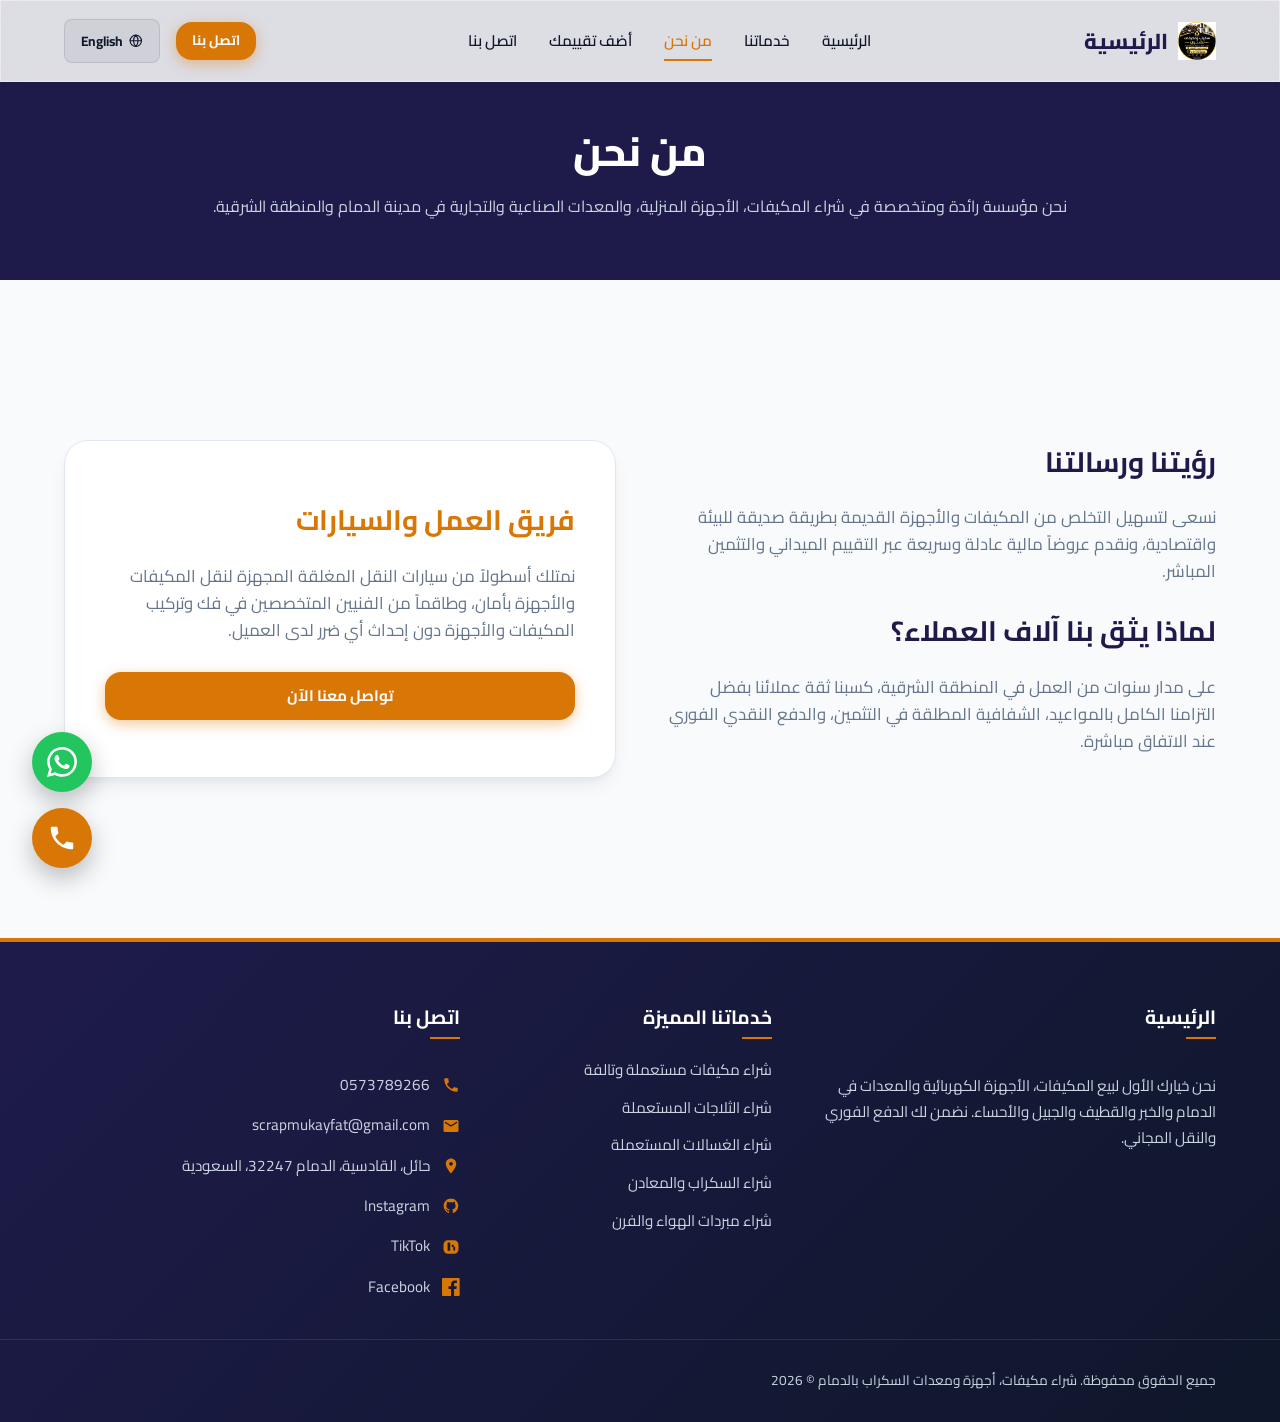
==== commit 06a4b0c8: "Add files via upload" ====
--- a/about.html
+++ b/about.html
@@ -132,6 +132,18 @@
             <svg fill="currentColor" viewBox="0 0 24 24"><path d="M12 2C8.13 2 5 5.13 5 9c0 5.25 7 13 7 13s7-7.75 7-13c0-3.87-3.13-7-7-7zm0 9.5c-1.38 0-2.5-1.12-2.5-2.5s1.12-2.5 2.5-2.5 2.5 1.12 2.5 2.5-1.12 2.5-2.5 2.5z"/></svg>
             <span data-i18n="locationAddress">الدمام، الخبر، القطيف، الجبيل، الأحساء</span>
           </div>
+          <div class="footer-contact-item">
+            <svg fill="currentColor" viewBox="0 0 24 24"><path d="M12 2.163c-5.41 0-9.797 4.388-9.797 9.798 0 4.33 2.793 8.005 6.664 9.307.487.09.66-.212.66-.473 0-.232-.009-.848-.014-1.665-2.712.588-3.283-1.307-3.283-1.307-.443-1.124-1.082-1.423-1.082-1.423-.885-.605.067-.593.067-.593.978.07 1.493 1.004 1.493 1.004.869 1.49 2.282 1.06 2.84.811.088-.63.34-1.06.618-1.304-2.164-.246-4.439-1.082-4.439-4.815 0-1.063.38-1.932 1.003-2.612-.101-.247-.435-1.238.096-2.58 0 0 .818-.262 2.68 1.0.777-.216 1.61-.325 2.437-.329.827.004 1.66.113 2.438.329 1.86-1.26 2.678-1.0 2.678-1.0.532 1.342.198 2.333.097 2.58.624.68 1.003 1.55 1.003 2.612 0 3.742-2.278 4.565-4.451 4.807.349.301.66.897.66 1.807 0 1.305-.012 2.358-.012 2.678 0 .262.171.567.665.471 3.868-1.304 6.66-4.978 6.66-9.307 0-5.41-4.386-9.798-9.797-9.798z"/></svg>
+            <a href="https://www.instagram.com/scrapmukyfatbuyer?igsh=N3dmYjc3emI2MzQ0" target="_blank">Instagram</a>
+          </div>
+          <div class="footer-contact-item">
+            <svg fill="currentColor" viewBox="0 0 24 24"><path d="M16 3H8C4.69 3 2 5.69 2 9v6c0 3.31 2.69 6 6 6h8c3.31 0 6-2.69 6-6V9c0-3.31-2.69-6-6-6zM10.97 16.43c0 .3-.24.54-.55.54H8.03c-.3 0-.55-.24-.55-.54v-9.86c0-.3.24-.54.55-.54h2.39c.3 0 .55.24.55.54v9.86zm1.78-5.93c0-.86.7-1.55 1.57-1.55.87 0 1.58.69 1.58 1.55s-.71 1.55-1.58 1.55c-.87 0-1.57-.69-1.57-1.55zm4.79 5.93c0 .22-.18.4-.4.4h-1.65a.4.4 0 01-.4-.4v-4.5c0-.22.18-.4.4-.4h1.65c.22 0 .4.18.4.4v4.5z"/></svg>
+            <a href="https://www.tiktok.com/@scrapcpg20i?_r=1&_t=ZS-977quDpNVmS" target="_blank">TikTok</a>
+          </div>
+          <div class="footer-contact-item">
+            <svg fill="currentColor" viewBox="0 0 24 24"><path d="M22.67 0H1.33A1.33 1.33 0 000 1.33v21.34A1.33 1.33 0 001.33 24H12V14.7h-3.3V11h3.3V8.4c0-3.3 2-5.1 5-5.1 1.4 0 2.6.1 2.9.1v3.4h-2c-1.5 0-1.8.7-1.8 1.8V11h3.6l-.5 3.7h-3.1V24h6.1a1.33 1.33 0 001.33-1.33V1.33A1.33 1.33 0 0022.67 0z"/></svg>
+            <a href="https://www.facebook.com/share/1CpFUC6HUP/" target="_blank">Facebook</a>
+          </div>
         </div>
       </div>
     </div>
